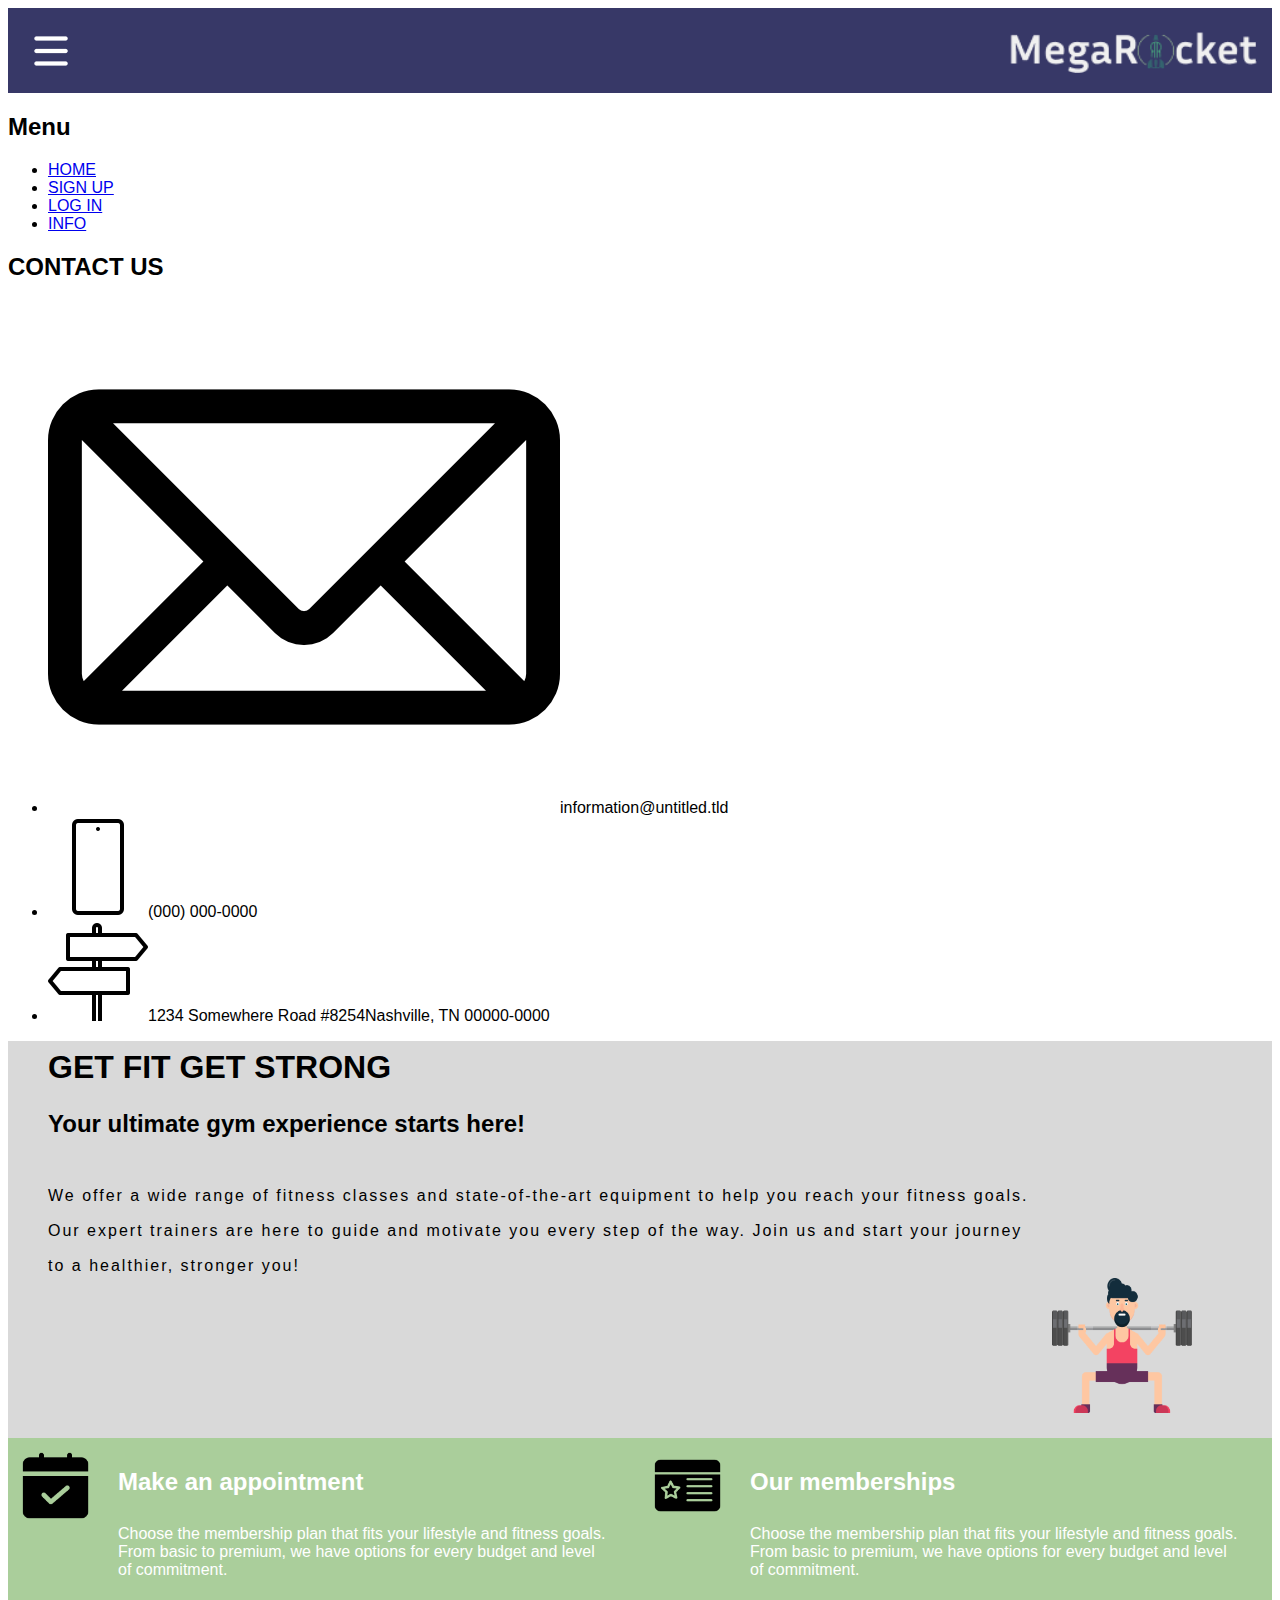
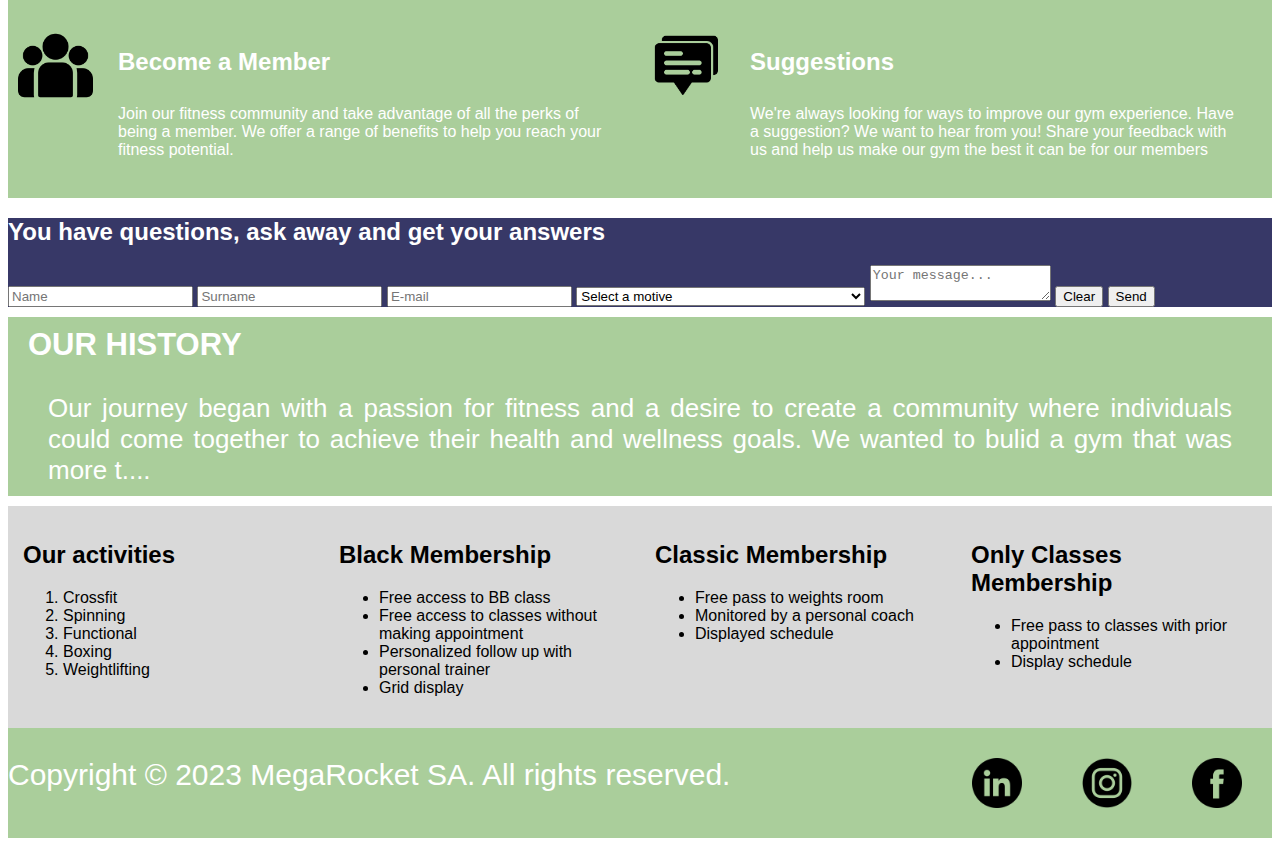
==== Week03/index.html @ 0577e2c9 "BaSP-W03-2023: Add assets folder, css files and make html corrections" ====
<!DOCTYPE html>
<html lang="en">
  <head>
    <meta charset="UTF-8">
    <meta http-equiv="X-UA-Compatible" content="IE=edge">
    <meta name="viewport" content="width=device-width, initial-scale=1.0">
    <title>MegaRocket</title>
    <link rel="stylesheet" type="text/css" href="./css/style.css">
    <link rel="stylesheet" type="text/css" href="./css/style.css">
    <link rel="icon" type="image/x-icon" href="../Assets/images/favicon.ico">
  </head>
  <body>
    <header id="header" class="blockblue">
      <img id="hamburguer" src="../Assets/images/hamburguer.png" alt="hamburguer">
      <img id="megalogo" src="../Assets/images/megalogo.png" alt="megarocket logo">
    </header>
    <aside id="aside">
      <h2 id="menuheading">Menu</h2>
      <nav>
        <ul>
          <li>
            <a href="#">home</a>
          </li>
          <li>
            <a href="#">sign up</a>
          </li>
          <li>
            <a href="#">log in</a>
          </li>
          <li>
            <a href="#">info</a>
          </li>
        </ul>
      </nav>
      <div class="sidebarblock">
        <h2 id="contactheading">contact us</h2>
        <ul>
          <li><img src="../Assets/images/mail contact.png" alt="email contact">information@untitled.tld</li>
          <li><img src="../Assets/images/phone contact.png" alt="phone contact">(000) 000-0000</li>
          <li><img src="../Assets/images/adress.png" alt="adress">1234 Somewhere Road #8254Nashville, TN 00000-0000</li>
        </ul>
      </div>
    </aside>
    <main>
      <section id="main" class="blockgrey">
          <h1>get fit get strong</h1>
          <h2>Your ultimate gym experience starts here!</h2>
          <div id="boxmain">
            <p>
              We offer a wide range of fitness classes and state-of-the-art equipment to help
              you reach your fitness goals.
              Our expert trainers are here to guide and motivate you every step of the way.
              Join us and start your journey to a healthier, stronger you!
            </p>
            <img id="gymbro" src="../Assets/images/gymbro.png" alt="gymbro">
          </div>
      </section>
      <section id="services" class="blockgreen">
        <section id="appointment" class="first">
          <img src="../Assets/images/appointment.png" alt="appointment logo">
          <h2>Make an appointment</h2>
          <p>
            Choose the membership plan that fits your lifestyle and fitness goals.
            From basic to premium, we have options for every
            budget and level of commitment.
          </p>
        </section>
        <section id="memberships" class="second">
          <img src="../Assets/images/membership.png" alt="membership logo">
          <h2>Our memberships</h2>
          <p>
            Choose the membership plan that fits your lifestyle and fitness goals. From basic to premium, we have
            options for every budget and level of commitment.
          </p>
        </section>
        <section id="become-member" class="first">
          <img src="../Assets/images/become member.png" alt="become a member logo">
          <h2>Become a Member</h2>
          <p>
            Join our fitness community and take advantage of all the perks of being a member.
            We offer a range of benefits to help
            you reach your fitness potential.
          </p>
        </section>
        <section id="suggestions" class="second">
          <img src="../Assets/images/suggestions.png" alt="suggestions logo">
          <h2>Suggestions</h2>
          <p>
            We're always looking for ways to improve our gym experience. Have a suggestion?
            We want to hear from you! Share your feedback with us and help us make our
            gym the best it can be for our members
          </p>
        </section>
      </section>
      <section id="q&a" class="blockblue">
        <h2>You have questions, ask away and get your answers</h2>
          <form>
            <input type="text" id="fname" name="fname" placeholder="Name">
            <input type="text" id="sname" name="sname" placeholder="Surname">
            <input type="email" id="email" name="email" placeholder="E-mail" required>
            <select>
              <option value="">Select a motive</option>
              <option value="costs"> I want to know about memberships and costs</option>
              <option value="Suggestion">I want to submit a suggestion/enquiry.</option>
              <option value="complain">I want to submit a complain.</option>
            </select>
            <textarea name="message" placeholder="Your message..." required></textarea>
            <input type="reset" value="Clear">
            <input type="submit" value="Send">
          </form>
      </section>
      <section id="history" class="blockgreen">
        <h2>our history</h2>
        <p>
          Our journey began with a passion for fitness and a desire to create a community where
          individuals could come together to achieve their health and wellness goals. We wanted
          to bulid a gym that was more t....
        </p>
      </section>
      <section id="memberships" class="blockgrey">
        <div id="box-1" class="activitiesboxes">
          <h2>Our activities</h2>
          <ol>
            <li>Crossfit</li>
            <li>Spinning</li>
            <li>Functional</li>
            <li>Boxing</li>
            <li>Weightlifting</li>
          </ol>
        </div>
        <div id="box-2" class="activitiesboxes">
          <h2>Black Membership</h2>
          <ul>
            <li>Free access to BB class</li>
            <li>Free access to classes without making appointment</li>
            <li>Personalized follow up with personal trainer</li>
            <li>Grid display</li>
          </ul>
        </div>
        <div id="box-3" class="activitiesboxes">
          <h2>Classic Membership</h2>
          <ul>
            <li>Free pass to weights room</li>
            <li>Monitored by a personal coach</li>
            <li>Displayed schedule</li>
          </ul>
        </div>
        <div id="box-4" class="activitiesboxes">
          <h2>Only Classes Membership</h2>
          <ul>
            <li>Free pass to classes with prior appointment</li>
            <li>Display schedule</li>
          </ul>
        </div>
      </section>
    </main>
    <footer id="footer" class="blockgreen">
      <p>Copyright © 2023 MegaRocket SA. All rights reserved.</p>
      <a href="https://www.youtube.com/watch?v=DUIP-TOxbQs" target="_blank"><img src="../Assets/images/facebook.png"
          alt="facebook logo"></a>
      <a href="https://www.youtube.com/watch?v=DUIP-TOxbQs" target="_blank"><img src="../Assets/images/instagram.png"
          alt="instagram logo"></a>
      <a href="https://www.youtube.com/watch?v=DUIP-TOxbQs" target="_blank"><img src="../Assets/images/linkedin.png"
          alt="linkedin logo"></a>
    </footer>
  </body>
</html>
---- Week03/css/style.css ----
/*--------- GLOBAL SECTION ----------*/
.blockblue {
  background-color: #373867;
  color: white;
}

.blockgrey {
  background-color: #d9d9d9;
  color: black;
}

.blockgreen {
  background-color: #aace9b;
  color: white;
}

h1, #contactheading, aside a, #history h2 {
  text-transform: uppercase;
}

body {
  font-family: 'Roboto', Arial, serif;
}

/*--------- HEADER SECTION ----------*/
header {
  height: 85px;
}

#hamburguer {
  width: 50px;
  height: 50px;
  padding: 13px;
  margin: 5px;
}

#megalogo {
  float: right;
  width: 250px;
  height: 50px;
  padding: 10px;
  margin: 5px;
}

 /*--------- MAIN SECTION ----------*/
#boxmain {
  overflow: hidden;
}

h1{
  font-family: 'Mulish', Arial, serif;
}

#boxmain p{
  float: left;
  width: 1034px;
  height: 100px;
  box-sizing: border-box;
}

h1, #main h2{
  margin: 8px 20px;
  padding: 8px 20px;
}

#main p{
  margin: 12px 20px;
  padding: 12px 20px;
  letter-spacing: 2px;
  line-height: 35px;
}

#gymbro {
  float: right;
  width: 180px;
  height: 160px;
  box-sizing: border-box;
  padding-right: 40px;
  margin-right: 40px;
  padding-bottom: 25px;
}

/*---------- SERVICES SECTION --------*/
#services {
  overflow: hidden;
}

#services h2{
  padding-left: 100px;
}
#services img {
  float: left;
  width: 75px;
  height: 75px;
}

#services p {
  margin: 10px;
  margin-left: 50px;
  padding: 10px;
  padding-left: 50px;
}

.first {
  float: left;
  width: 50%;
  padding: 10px;
  height: 180px;
  box-sizing: border-box;
}

.second {
  float: right;
  width: 50%;
  padding: 10px;
  height: 180px;
  box-sizing: border-box;
}

/*---------- HISTORY SECTION --------*/
#history h2{
  font-size: 31px;
  padding: 10px;
  margin: 10px;
}

#history p {
  font-size: 26px;
  padding: 10px 20px;
  margin: 10px 20px;
  text-align: justify;
}

/*-------- MEMBERSHIPS SECTION --------*/
#memberships {
  overflow: hidden;
}

.activitiesboxes {
  float: left;
  width: 25%;
  padding: 15px;
  box-sizing: border-box;
}

/*------------ FOOTER SECTION --------*/
footer {
  overflow: hidden;
}

footer p{
  font-size: 30px;
  float: left;
}

footer img {
  float: right;
  width: 50px;
  height: 50px;
  padding: 20px;
  margin: 10px;
}
---- Week03/css/style.css ----
/*--------- GLOBAL SECTION ----------*/
.blockblue {
  background-color: #373867;
  color: white;
}

.blockgrey {
  background-color: #d9d9d9;
  color: black;
}

.blockgreen {
  background-color: #aace9b;
  color: white;
}

h1, #contactheading, aside a, #history h2 {
  text-transform: uppercase;
}

body {
  font-family: 'Roboto', Arial, serif;
}

/*--------- HEADER SECTION ----------*/
header {
  height: 85px;
}

#hamburguer {
  width: 50px;
  height: 50px;
  padding: 13px;
  margin: 5px;
}

#megalogo {
  float: right;
  width: 250px;
  height: 50px;
  padding: 10px;
  margin: 5px;
}

 /*--------- MAIN SECTION ----------*/
#boxmain {
  overflow: hidden;
}

h1{
  font-family: 'Mulish', Arial, serif;
}

#boxmain p{
  float: left;
  width: 1034px;
  height: 100px;
  box-sizing: border-box;
}

h1, #main h2{
  margin: 8px 20px;
  padding: 8px 20px;
}

#main p{
  margin: 12px 20px;
  padding: 12px 20px;
  letter-spacing: 2px;
  line-height: 35px;
}

#gymbro {
  float: right;
  width: 180px;
  height: 160px;
  box-sizing: border-box;
  padding-right: 40px;
  margin-right: 40px;
  padding-bottom: 25px;
}

/*---------- SERVICES SECTION --------*/
#services {
  overflow: hidden;
}

#services h2{
  padding-left: 100px;
}
#services img {
  float: left;
  width: 75px;
  height: 75px;
}

#services p {
  margin: 10px;
  margin-left: 50px;
  padding: 10px;
  padding-left: 50px;
}

.first {
  float: left;
  width: 50%;
  padding: 10px;
  height: 180px;
  box-sizing: border-box;
}

.second {
  float: right;
  width: 50%;
  padding: 10px;
  height: 180px;
  box-sizing: border-box;
}

/*---------- HISTORY SECTION --------*/
#history h2{
  font-size: 31px;
  padding: 10px;
  margin: 10px;
}

#history p {
  font-size: 26px;
  padding: 10px 20px;
  margin: 10px 20px;
  text-align: justify;
}

/*-------- MEMBERSHIPS SECTION --------*/
#memberships {
  overflow: hidden;
}

.activitiesboxes {
  float: left;
  width: 25%;
  padding: 15px;
  box-sizing: border-box;
}

/*------------ FOOTER SECTION --------*/
footer {
  overflow: hidden;
}

footer p{
  font-size: 30px;
  float: left;
}

footer img {
  float: right;
  width: 50px;
  height: 50px;
  padding: 20px;
  margin: 10px;
}
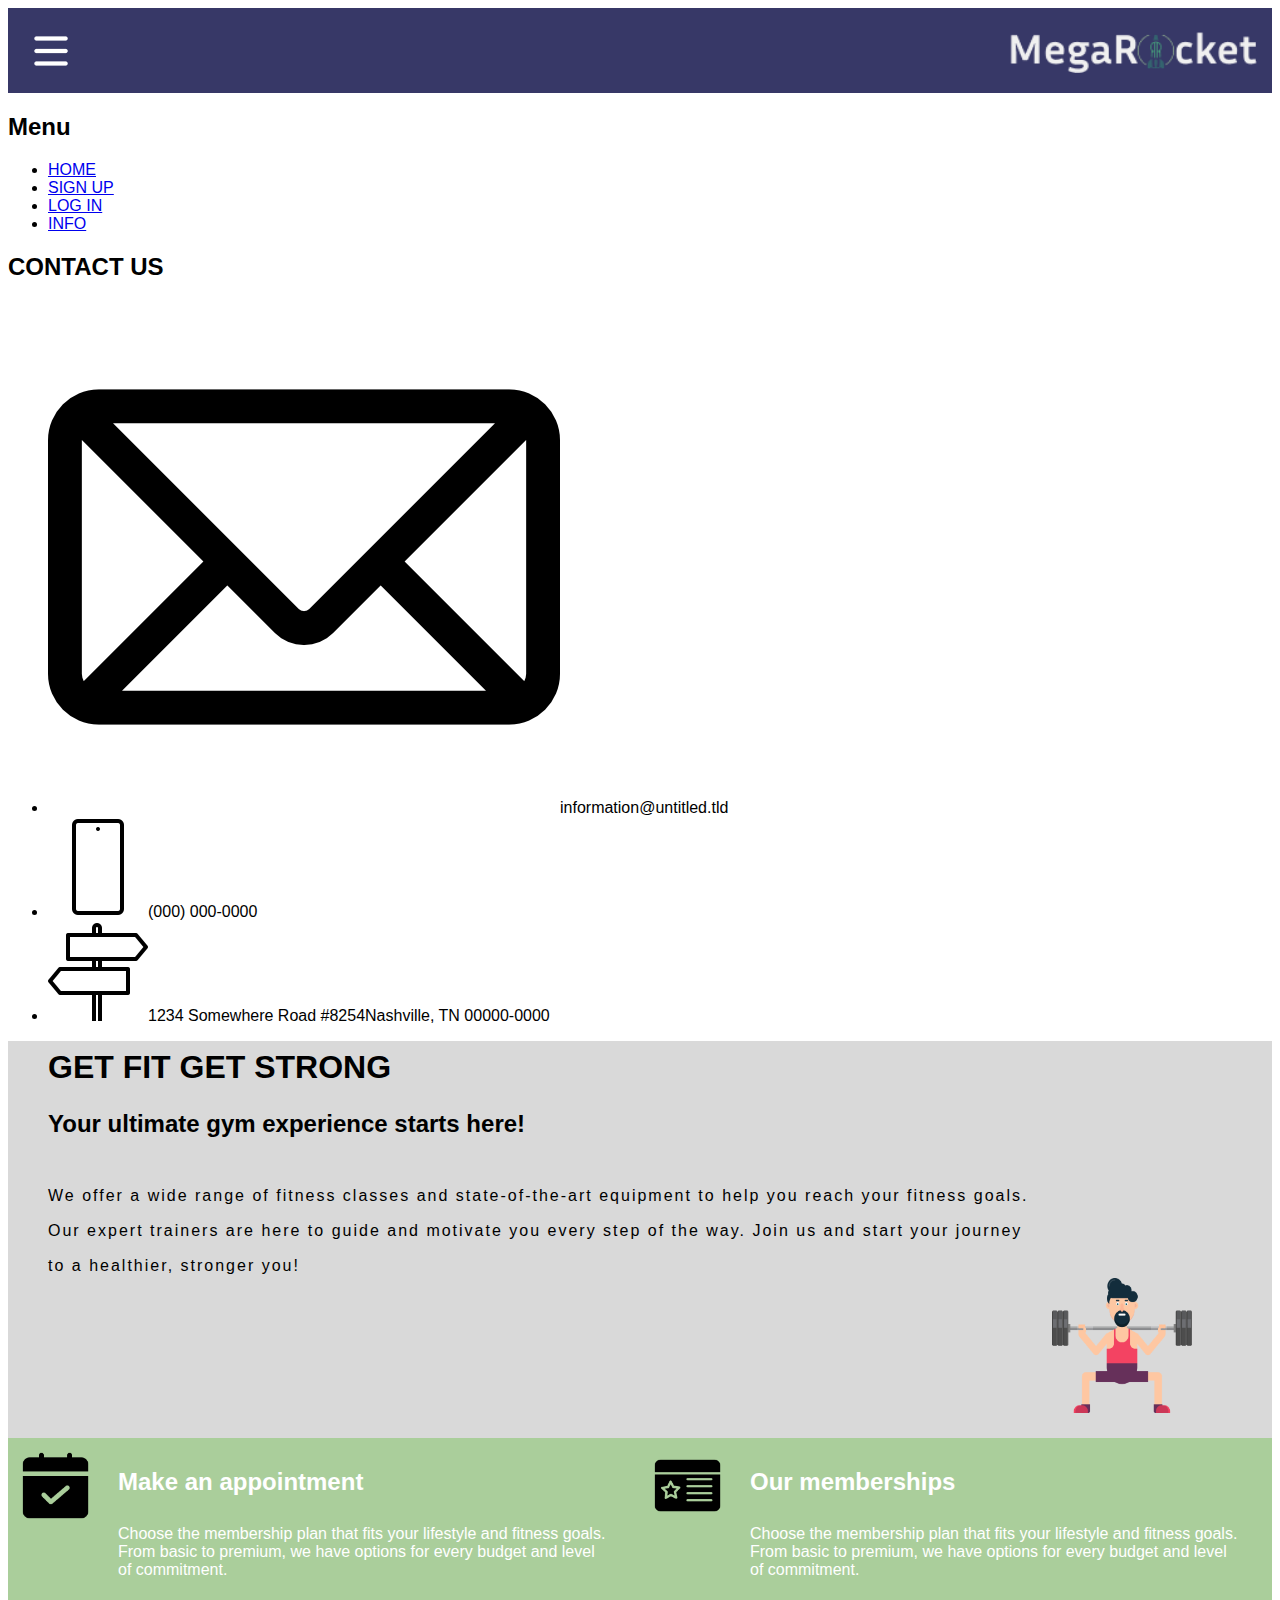
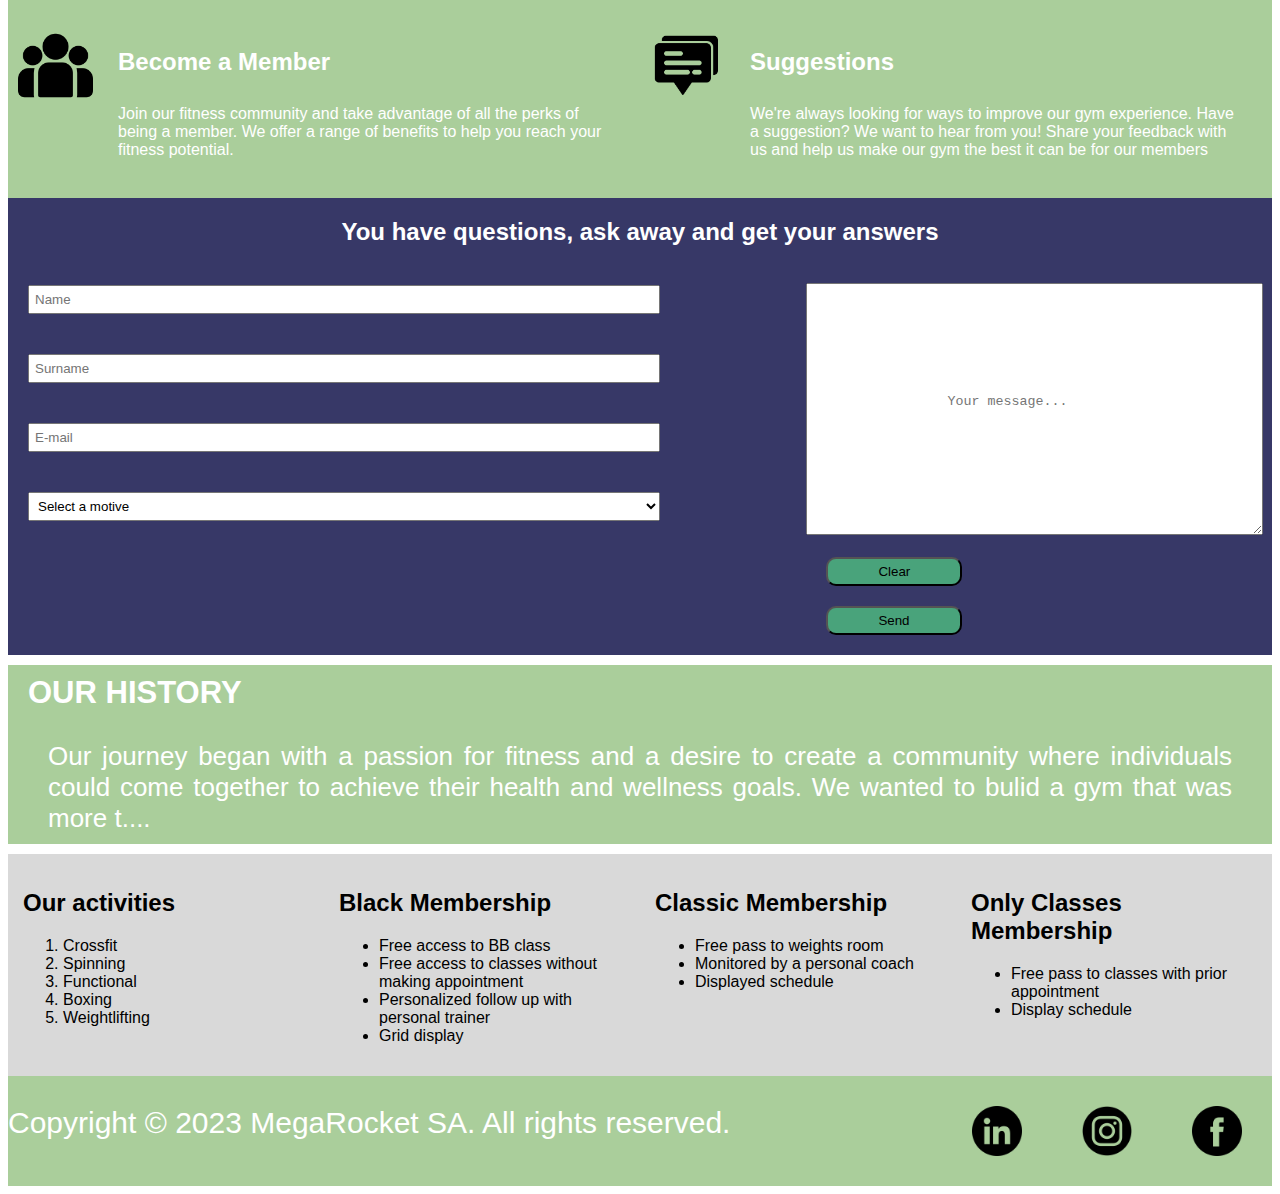
==== commit c205be12: "BaSP-W03-2023: Add q&a css style section" ====
--- a/Week03/index.html
+++ b/Week03/index.html
@@ -92,9 +92,15 @@
           </p>
         </section>
       </section>
-      <section id="q&a" class="blockblue">
+      <section id="form" class="blockblue">
         <h2>You have questions, ask away and get your answers</h2>
-          <form>
+        <form>
+          <div class="myform-2">
+            <textarea name="message" placeholder="Your message..." required></textarea>
+            <input type="reset" value="Clear">
+            <input type="submit" value="Send">
+          </div>
+           <div class="myform-1">
             <input type="text" id="fname" name="fname" placeholder="Name">
             <input type="text" id="sname" name="sname" placeholder="Surname">
             <input type="email" id="email" name="email" placeholder="E-mail" required>
@@ -104,10 +110,8 @@
               <option value="Suggestion">I want to submit a suggestion/enquiry.</option>
               <option value="complain">I want to submit a complain.</option>
             </select>
-            <textarea name="message" placeholder="Your message..." required></textarea>
-            <input type="reset" value="Clear">
-            <input type="submit" value="Send">
-          </form>
+          </div>
+        </form>
       </section>
       <section id="history" class="blockgreen">
         <h2>our history</h2>
--- a/Week03/css/style.css
+++ b/Week03/css/style.css
@@ -117,6 +117,43 @@
   box-sizing: border-box;
 }
 
+/*---------- Q&A SECTION ------------*/
+#form {
+  overflow: hidden;
+}
+
+.myform-1 input, .myform-1 select{
+  padding: 5px;
+  margin: 20px;
+  float: left;
+  width: 50%;
+  box-sizing: border-box;
+}
+
+.myform-2 {
+  float: right;
+  width: 40%;
+  padding: 5px;
+  margin: 5px;
+  box-sizing: border-box;
+}
+
+.myform-2 textarea {
+  padding: 110px 140px;
+  margin: 8px 40px;
+}
+
+.myform-2 input[type="reset"], .myform-2 input[type="submit"] {
+  padding: 5px 50px;
+  margin: 10px 60px;
+  background-color: #49a37b;
+  border-radius: 10px;
+}
+
+#form h2{
+  text-align: center;
+}
+
 /*---------- HISTORY SECTION --------*/
 #history h2{
   font-size: 31px;
--- a/Week03/css/style.css
+++ b/Week03/css/style.css
@@ -117,6 +117,43 @@
   box-sizing: border-box;
 }
 
+/*---------- Q&A SECTION ------------*/
+#form {
+  overflow: hidden;
+}
+
+.myform-1 input, .myform-1 select{
+  padding: 5px;
+  margin: 20px;
+  float: left;
+  width: 50%;
+  box-sizing: border-box;
+}
+
+.myform-2 {
+  float: right;
+  width: 40%;
+  padding: 5px;
+  margin: 5px;
+  box-sizing: border-box;
+}
+
+.myform-2 textarea {
+  padding: 110px 140px;
+  margin: 8px 40px;
+}
+
+.myform-2 input[type="reset"], .myform-2 input[type="submit"] {
+  padding: 5px 50px;
+  margin: 10px 60px;
+  background-color: #49a37b;
+  border-radius: 10px;
+}
+
+#form h2{
+  text-align: center;
+}
+
 /*---------- HISTORY SECTION --------*/
 #history h2{
   font-size: 31px;
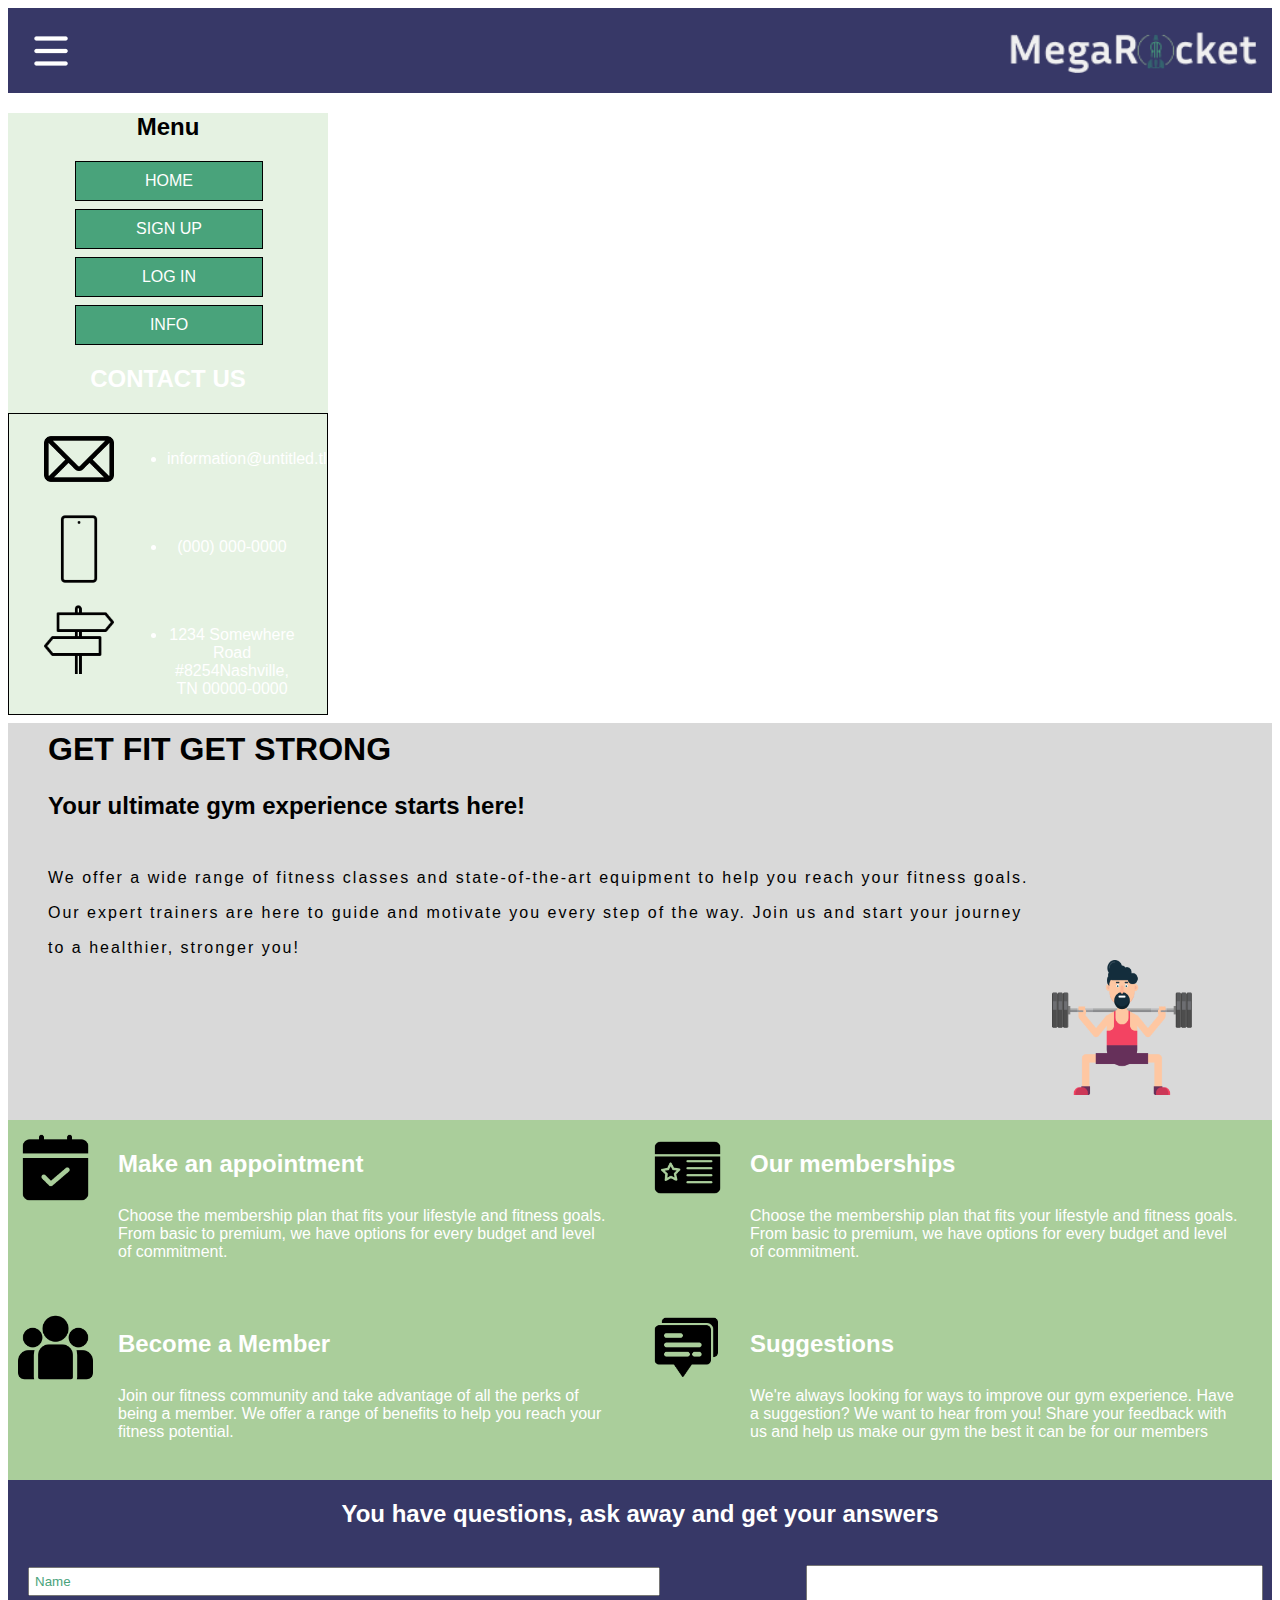
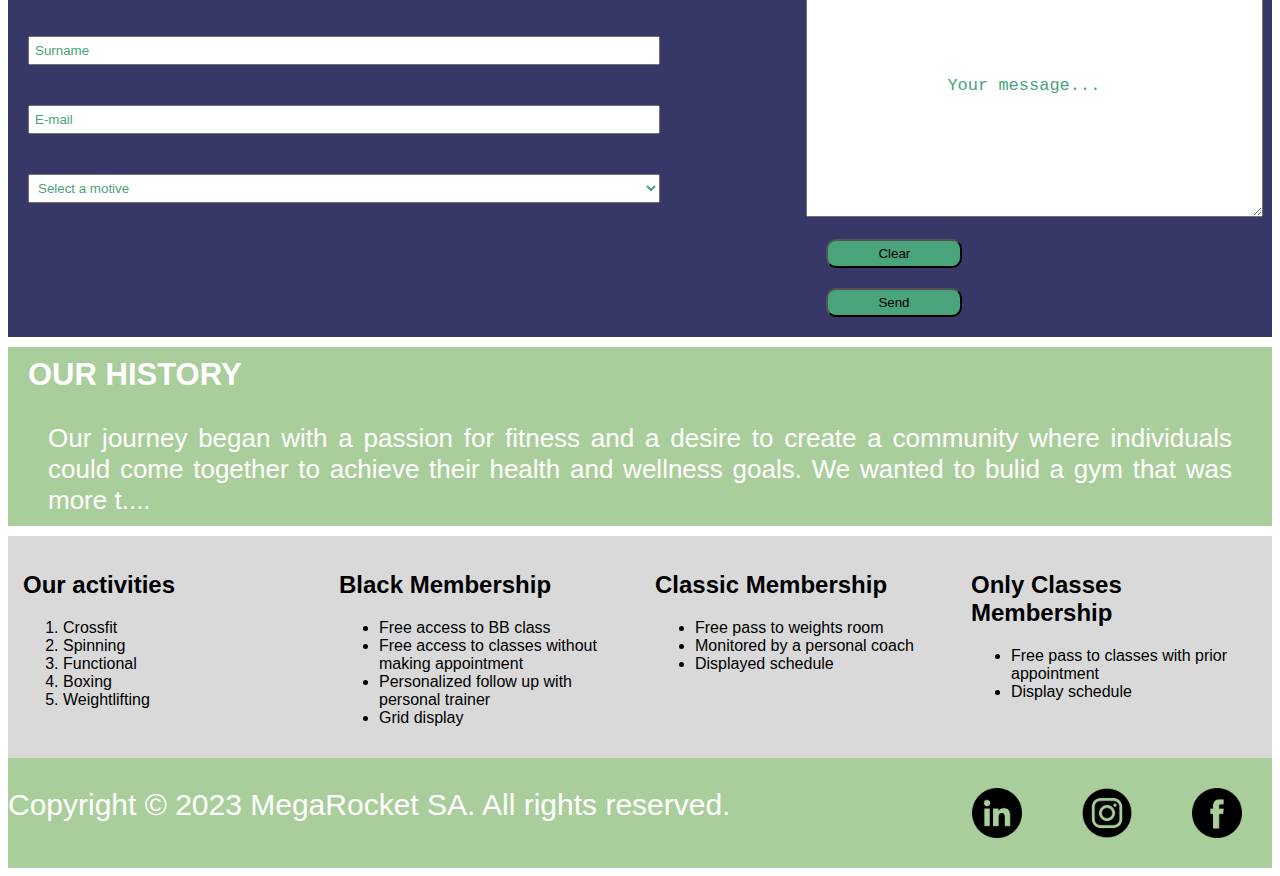
==== commit 7144a3d0: "BaSP-W03-2023: Add aside css style section" ====
--- a/Week03/index.html
+++ b/Week03/index.html
@@ -14,7 +14,7 @@
       <img id="hamburguer" src="../Assets/images/hamburguer.png" alt="hamburguer">
       <img id="megalogo" src="../Assets/images/megalogo.png" alt="megarocket logo">
     </header>
-    <aside id="aside">
+    <aside>
       <h2 id="menuheading">Menu</h2>
       <nav>
         <ul>
@@ -32,13 +32,16 @@
           </li>
         </ul>
       </nav>
-      <div class="sidebarblock">
         <h2 id="contactheading">contact us</h2>
-        <ul>
-          <li><img src="../Assets/images/mail contact.png" alt="email contact">information@untitled.tld</li>
-          <li><img src="../Assets/images/phone contact.png" alt="phone contact">(000) 000-0000</li>
-          <li><img src="../Assets/images/adress.png" alt="adress">1234 Somewhere Road #8254Nashville, TN 00000-0000</li>
-        </ul>
+        <div class="sidebarblock">
+          <ul>
+            <li>information@untitled.tld</li>
+            <li>(000) 000-0000</li>
+            <li>1234 Somewhere Road #8254Nashville, TN 00000-0000</li>
+          </ul>
+          <img src="../Assets/images/mail contact.png" alt="email contact">
+          <img src="../Assets/images/phone contact.png" alt="phone contact">
+          <img src="../Assets/images/adress.png" alt="adress">
       </div>
     </aside>
     <main>
--- a/Week03/css/style.css
+++ b/Week03/css/style.css
@@ -42,7 +42,68 @@
   margin: 5px;
 }
 
- /*--------- MAIN SECTION ----------*/
+/*---------- ASIDE SECTION ----------*/
+aside {
+  color: #fff;
+  background-color: #e5f2e2;
+  text-align: center;
+  width: 320px;
+}
+
+nav ul li {
+  border: 1px #000 solid;
+  padding: 10px 3px;
+  margin: 8px 27px;
+  width: 180px;
+  list-style: none;
+  background-color: #49a37b;
+  text-align: center;
+}
+
+aside a {
+  text-decoration: none;
+  color: #fff;
+}
+
+#menuheading {
+  color: #000;
+}
+
+.sidebarblock {
+  border: 1px #000 solid;
+  overflow: hidden;
+  height: 300px;
+}
+
+aside img {
+  float: left;
+  width: 70px;
+  height: 70px;
+  margin-top: 10px;
+  margin-bottom: 10px;
+  margin-left: 35px;
+  box-sizing: border-box;
+}
+
+.sidebarblock ul{
+  float: right;
+  width: 200px;
+  box-sizing: border-box;
+}
+
+.sidebarblock li {
+  margin-bottom: 70px;
+  margin-top: 20px;
+  margin-right: 30px;
+}
+
+aside nav ul li a:hover{
+  color: #373867;
+  margin-left: 3px;
+  transition: 0.4s;
+}
+
+/*---------- MAIN SECTION ----------*/
 #boxmain {
   overflow: hidden;
 }
@@ -143,6 +204,14 @@
   margin: 8px 40px;
 }
 
+::placeholder, option, select {
+  color: #49a37b;
+}
+
+textarea::placeholder{
+  font-size: 17px;
+}
+
 .myform-2 input[type="reset"], .myform-2 input[type="submit"] {
   padding: 5px 50px;
   margin: 10px 60px;
--- a/Week03/css/style.css
+++ b/Week03/css/style.css
@@ -42,7 +42,68 @@
   margin: 5px;
 }
 
- /*--------- MAIN SECTION ----------*/
+/*---------- ASIDE SECTION ----------*/
+aside {
+  color: #fff;
+  background-color: #e5f2e2;
+  text-align: center;
+  width: 320px;
+}
+
+nav ul li {
+  border: 1px #000 solid;
+  padding: 10px 3px;
+  margin: 8px 27px;
+  width: 180px;
+  list-style: none;
+  background-color: #49a37b;
+  text-align: center;
+}
+
+aside a {
+  text-decoration: none;
+  color: #fff;
+}
+
+#menuheading {
+  color: #000;
+}
+
+.sidebarblock {
+  border: 1px #000 solid;
+  overflow: hidden;
+  height: 300px;
+}
+
+aside img {
+  float: left;
+  width: 70px;
+  height: 70px;
+  margin-top: 10px;
+  margin-bottom: 10px;
+  margin-left: 35px;
+  box-sizing: border-box;
+}
+
+.sidebarblock ul{
+  float: right;
+  width: 200px;
+  box-sizing: border-box;
+}
+
+.sidebarblock li {
+  margin-bottom: 70px;
+  margin-top: 20px;
+  margin-right: 30px;
+}
+
+aside nav ul li a:hover{
+  color: #373867;
+  margin-left: 3px;
+  transition: 0.4s;
+}
+
+/*---------- MAIN SECTION ----------*/
 #boxmain {
   overflow: hidden;
 }
@@ -143,6 +204,14 @@
   margin: 8px 40px;
 }
 
+::placeholder, option, select {
+  color: #49a37b;
+}
+
+textarea::placeholder{
+  font-size: 17px;
+}
+
 .myform-2 input[type="reset"], .myform-2 input[type="submit"] {
   padding: 5px 50px;
   margin: 10px 60px;
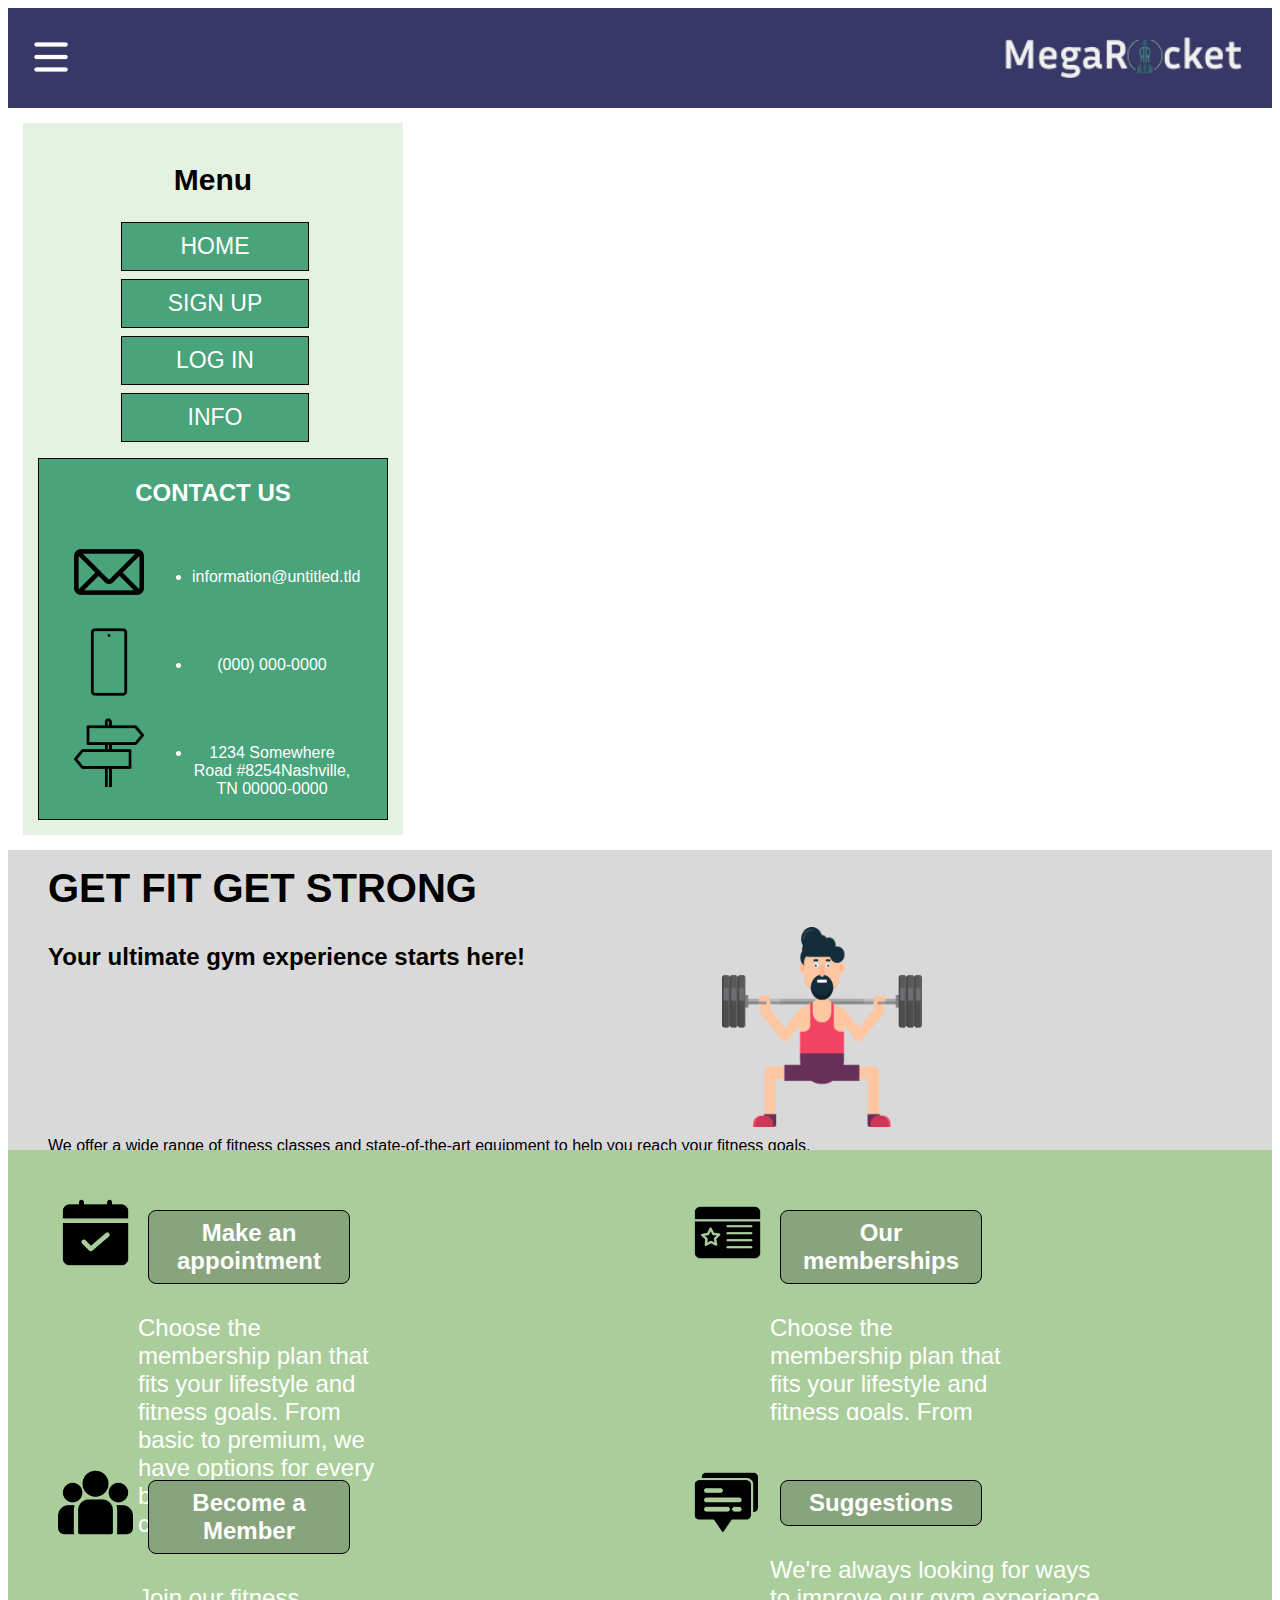
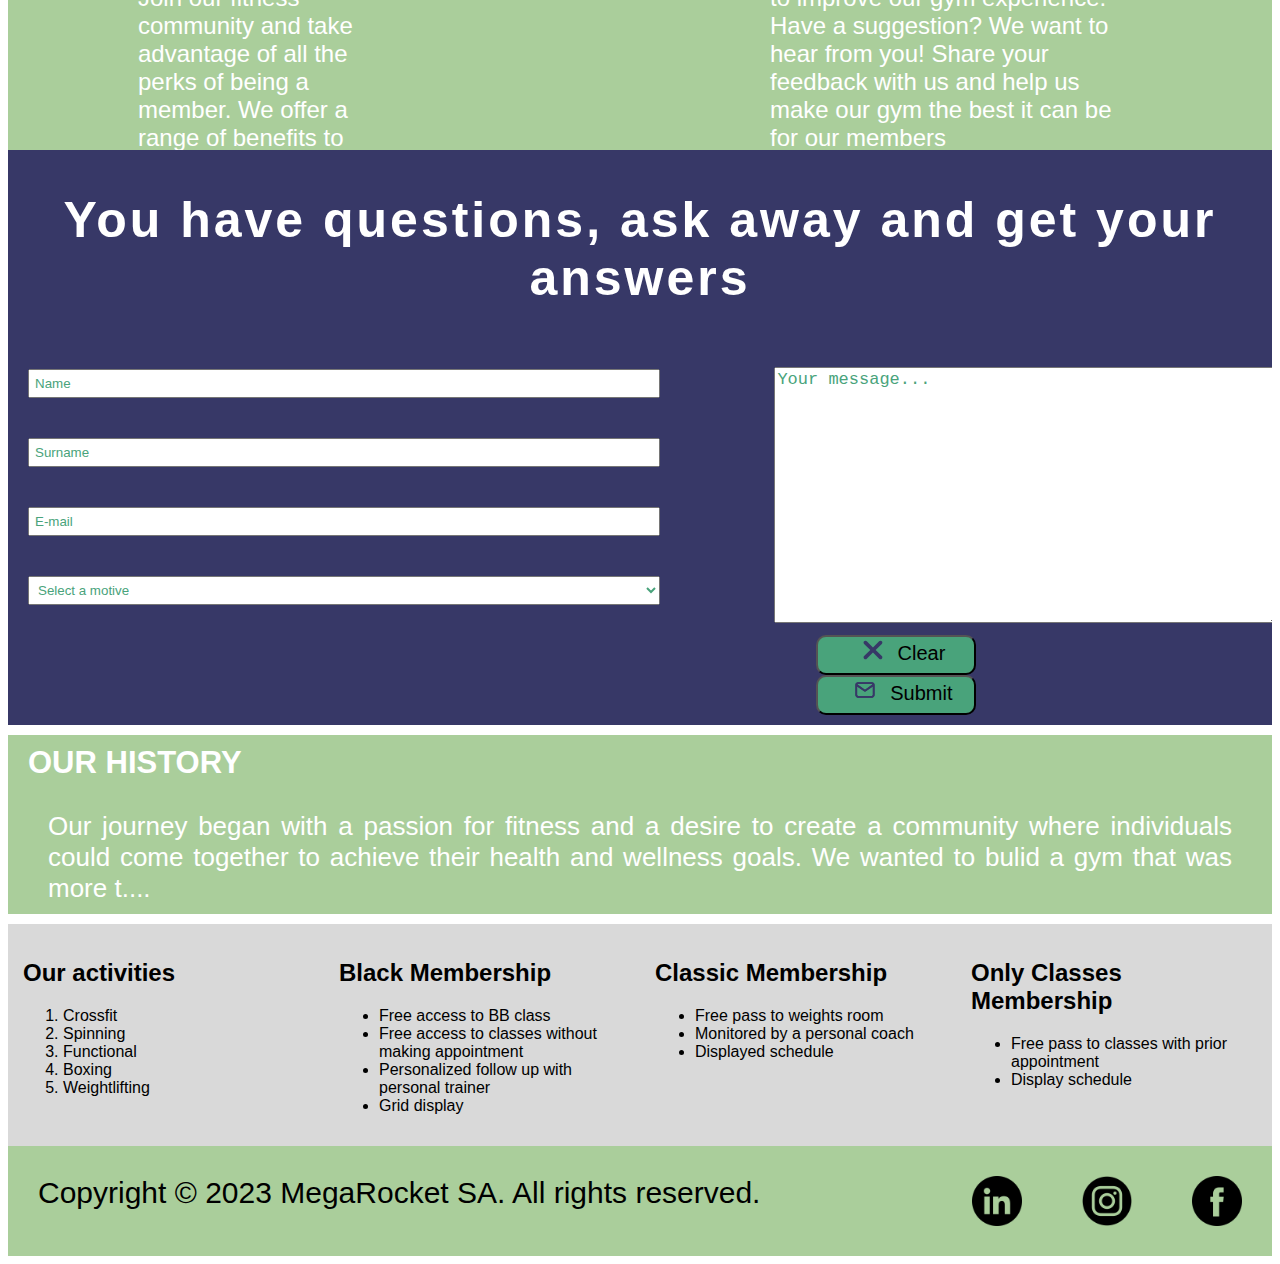
==== commit 0d71f4d5: "BaSP-W03-2023: Add general changes and corrections" ====
--- a/Week03/index.html
+++ b/Week03/index.html
@@ -6,16 +6,16 @@
     <meta name="viewport" content="width=device-width, initial-scale=1.0">
     <title>MegaRocket</title>
     <link rel="stylesheet" type="text/css" href="./css/style.css">
-    <link rel="stylesheet" type="text/css" href="./css/style.css">
+    <link rel="stylesheet" type="text/css" href="./css/reset.css">
     <link rel="icon" type="image/x-icon" href="../Assets/images/favicon.ico">
   </head>
   <body>
-    <header id="header" class="blockblue">
-      <img id="hamburguer" src="../Assets/images/hamburguer.png" alt="hamburguer">
-      <img id="megalogo" src="../Assets/images/megalogo.png" alt="megarocket logo">
+    <header id="header" class="header blockblue">
+      <img class="hamburguer" src="../Assets/images/hamburguer.png" alt="hamburguer">
+      <img class="megalogo" src="../Assets/images/megalogo.png" alt="megarocket logo">
     </header>
-    <aside>
-      <h2 id="menuheading">Menu</h2>
+    <aside class="aside">
+      <h2 class="menuheading">Menu</h2>
       <nav>
         <ul>
           <li>
@@ -32,33 +32,35 @@
           </li>
         </ul>
       </nav>
-        <h2 id="contactheading">contact us</h2>
         <div class="sidebarblock">
+          <h2 class="contactheading">contact us</h2>
           <ul>
             <li>information@untitled.tld</li>
             <li>(000) 000-0000</li>
             <li>1234 Somewhere Road #8254Nashville, TN 00000-0000</li>
           </ul>
-          <img src="../Assets/images/mail contact.png" alt="email contact">
-          <img src="../Assets/images/phone contact.png" alt="phone contact">
+          <img src="../Assets/images/mail-contact.png" alt="email contact">
+          <img src="../Assets/images/phone-contact.png" alt="phone contact">
           <img src="../Assets/images/adress.png" alt="adress">
       </div>
     </aside>
     <main>
-      <section id="main" class="blockgrey">
-          <h1>get fit get strong</h1>
-          <h2>Your ultimate gym experience starts here!</h2>
-          <div id="boxmain">
-            <p>
-              We offer a wide range of fitness classes and state-of-the-art equipment to help
-              you reach your fitness goals.
-              Our expert trainers are here to guide and motivate you every step of the way.
-              Join us and start your journey to a healthier, stronger you!
-            </p>
-            <img id="gymbro" src="../Assets/images/gymbro.png" alt="gymbro">
-          </div>
+      <section id="main" class="main blockgrey">
+        <h1>get fit get strong</h1>
+        <h2>Your ultimate gym experience starts here!</h2>
+        <img class="gymbro" src="../Assets/images/gymbro.png" alt="gymbro">
+        <p>
+          We offer a wide range of fitness classes and state-of-the-art equipment to help
+          you reach your fitness goals.
+        </p>
+        <p>
+          Our expert trainers are here to guide and motivate you every step of the way.
+        </p>
+        <p>
+          Join us and start your journey to a healthier, stronger you!
+        </p>
       </section>
-      <section id="services" class="blockgreen">
+      <section id="services" class="services blockgreen">
         <section id="appointment" class="first">
           <img src="../Assets/images/appointment.png" alt="appointment logo">
           <h2>Make an appointment</h2>
@@ -68,7 +70,7 @@
             budget and level of commitment.
           </p>
         </section>
-        <section id="memberships" class="second">
+        <section id="memberships" class="memberships second">
           <img src="../Assets/images/membership.png" alt="membership logo">
           <h2>Our memberships</h2>
           <p>
@@ -77,7 +79,7 @@
           </p>
         </section>
         <section id="become-member" class="first">
-          <img src="../Assets/images/become member.png" alt="become a member logo">
+          <img src="../Assets/images/become-member.png" alt="become a member logo">
           <h2>Become a Member</h2>
           <p>
             Join our fitness community and take advantage of all the perks of being a member.
@@ -85,7 +87,7 @@
             you reach your fitness potential.
           </p>
         </section>
-        <section id="suggestions" class="second">
+        <section id="suggestions" class="suggestions second">
           <img src="../Assets/images/suggestions.png" alt="suggestions logo">
           <h2>Suggestions</h2>
           <p>
@@ -95,13 +97,13 @@
           </p>
         </section>
       </section>
-      <section id="form" class="blockblue">
+      <section id="form" class="form blockblue">
         <h2>You have questions, ask away and get your answers</h2>
         <form>
           <div class="myform-2">
             <textarea name="message" placeholder="Your message..." required></textarea>
-            <input type="reset" value="Clear">
-            <input type="submit" value="Send">
+            <button type="reset"><img src="../Assets/images/x-icon.svg" alt="x icon">Clear</button>
+            <button type="submit"><img src="../Assets/images/mail-icon.svg" alt="mail icon">Submit</button>
           </div>
            <div class="myform-1">
             <input type="text" id="fname" name="fname" placeholder="Name">
@@ -116,7 +118,7 @@
           </div>
         </form>
       </section>
-      <section id="history" class="blockgreen">
+      <section id="history" class="history blockgreen">
         <h2>our history</h2>
         <p>
           Our journey began with a passion for fitness and a desire to create a community where
@@ -124,7 +126,7 @@
           to bulid a gym that was more t....
         </p>
       </section>
-      <section id="memberships" class="blockgrey">
+      <section id="memberships" class="memberships blockgrey">
         <div id="box-1" class="activitiesboxes">
           <h2>Our activities</h2>
           <ol>
@@ -161,7 +163,7 @@
         </div>
       </section>
     </main>
-    <footer id="footer" class="blockgreen">
+    <footer id="footer" class=" footer blockgreen">
       <p>Copyright © 2023 MegaRocket SA. All rights reserved.</p>
       <a href="https://www.youtube.com/watch?v=DUIP-TOxbQs" target="_blank"><img src="../Assets/images/facebook.png"
           alt="facebook logo"></a>
--- a/Week03/css/style.css
+++ b/Week03/css/style.css
@@ -14,7 +14,7 @@
   color: white;
 }
 
-h1, #contactheading, aside a, #history h2 {
+h1, .contactheading, aside a, .history h2 {
   text-transform: uppercase;
 }
 
@@ -23,59 +23,64 @@
 }
 
 /*--------- HEADER SECTION ----------*/
-header {
-  height: 85px;
-}
-
-#hamburguer {
+.header {
+  height: 100px;
+}
+
+.hamburguer {
   width: 50px;
   height: 50px;
   padding: 13px;
-  margin: 5px;
-}
-
-#megalogo {
-  float: right;
-  width: 250px;
+  margin: 11px 5px;
+}
+
+.megalogo {
+  float: right;
+  width: 240px;
   height: 50px;
   padding: 10px;
-  margin: 5px;
+  margin: 10px 20px;
 }
 
 /*---------- ASIDE SECTION ----------*/
-aside {
+.aside {
   color: #fff;
   background-color: #e5f2e2;
   text-align: center;
-  width: 320px;
-}
-
-nav ul li {
+  width: 350px;
+  padding: 15px;
+  margin: 15px;
+}
+
+.aside nav ul li {
   border: 1px #000 solid;
+  font-size: 23px;
   padding: 10px 3px;
-  margin: 8px 27px;
+  margin: 8px 43px;
   width: 180px;
   list-style: none;
   background-color: #49a37b;
   text-align: center;
 }
 
-aside a {
+.aside a {
   text-decoration: none;
   color: #fff;
 }
 
-#menuheading {
+.menuheading {
   color: #000;
+  font-size: 30px;
 }
 
 .sidebarblock {
   border: 1px #000 solid;
   overflow: hidden;
-  height: 300px;
-}
-
-aside img {
+  height: 360px;
+  background-color: #49a37b;
+}
+
+.aside img {
   float: left;
   width: 70px;
   height: 70px;
@@ -88,6 +93,7 @@
 .sidebarblock ul{
   float: right;
   width: 200px;
+  padding: 5px;
   box-sizing: border-box;
 }
 
@@ -104,83 +110,104 @@
 }
 
 /*---------- MAIN SECTION ----------*/
-#boxmain {
-  overflow: hidden;
+.main {
+  overflow: hidden;
+  height: 300px;
 }
 
 h1{
-  font-family: 'Mulish', Arial, serif;
-}
-
-#boxmain p{
-  float: left;
-  width: 1034px;
-  height: 100px;
-  box-sizing: border-box;
-}
-
-h1, #main h2{
+  font-size: 40px;
   margin: 8px 20px;
   padding: 8px 20px;
-}
-
-#main p{
-  margin: 12px 20px;
-  padding: 12px 20px;
-  letter-spacing: 2px;
-  line-height: 35px;
-}
-
-#gymbro {
-  float: right;
-  width: 180px;
-  height: 160px;
-  box-sizing: border-box;
-  padding-right: 40px;
-  margin-right: 40px;
-  padding-bottom: 25px;
+  font-family: 'Mulish', Arial, serif;
+}
+
+.main h2{
+  display: inline-block;
+  margin: 8px 20px;
+  padding: 8px 20px;
+  width: 500px;
+}
+
+.main p {
+  float: left;
+  width: 900px;
+  margin: 5px 20px;
+  padding: 5px 20px;
+  box-sizing: border-box;
+}
+
+.gymbro {
+  float: right;
+  height: 200px;
+  width: 200px;
+  margin-right: 350px;
+  box-sizing: border-box;
 }
 
 /*---------- SERVICES SECTION --------*/
-#services {
-  overflow: hidden;
-}
-
-#services h2{
-  padding-left: 100px;
-}
-#services img {
+.services {
+  overflow: hidden;
+  height: 600px;
+}
+
+.services h2{
+  padding: 8px;
+  margin-left: 100px;
+  margin-right: 250px;
+  text-align: center;
+  border: 1px #000 solid;
+  border-radius: 8px;
+  background-color: #88a47c;
+}
+
+.services img {
   float: left;
   width: 75px;
   height: 75px;
-}
-
-#services p {
+  margin-top: 5px;
+  margin-left: 10px;
+}
+
+.services p {
+  font-size: 24px;
   margin: 10px;
   margin-left: 50px;
+  margin-right: 110px;
   padding: 10px;
-  padding-left: 50px;
+  padding-left: 40px;
+  padding-right: 100px;
 }
 
 .first {
   float: left;
   width: 50%;
-  padding: 10px;
-  height: 180px;
+  padding: 40px;
+  height: 270px;
   box-sizing: border-box;
 }
 
 .second {
   float: right;
   width: 50%;
-  padding: 10px;
-  height: 180px;
-  box-sizing: border-box;
+  padding: 40px;
+  height: 270px;
+  box-sizing: border-box;
+}
+
+.suggestions p {
+  padding: 10px 10px 20px 40px;
 }
 
 /*---------- Q&A SECTION ------------*/
-#form {
-  overflow: hidden;
+.form {
+  overflow: hidden;
+}
+
+.form h2{
+  text-align: center;
+  font-size: 50px;
+  letter-spacing: 3px;
 }
 
 .myform-1 input, .myform-1 select{
@@ -200,27 +227,34 @@
 }
 
 .myform-2 textarea {
-  padding: 110px 140px;
-  margin: 8px 40px;
-}
-
-::placeholder, option, select {
+  width: 500px;
+  height: 250px;
+  margin: 8px;
+}
+
+.form ::placeholder, option, select {
   color: #49a37b;
 }
 
-textarea::placeholder{
+.form textarea::placeholder{
   font-size: 17px;
 }
 
-.myform-2 input[type="reset"], .myform-2 input[type="submit"] {
-  padding: 5px 50px;
-  margin: 10px 60px;
+.myform-2 button {
+  font-size: 20px;
+  padding: 0 20px 5px 20px;
+  margin: 0 50px;
+  width: 160px;
+  height: 40px;
   background-color: #49a37b;
   border-radius: 10px;
 }
 
-#form h2{
-  text-align: center;
+.myform-2 button img {
+  width: 20px;
+  height: 20px;
+  padding: 0 5px;
+  margin: 0 10px;
 }
 
 /*---------- HISTORY SECTION --------*/
@@ -230,7 +264,7 @@
   margin: 10px;
 }
 
-#history p {
+.history p {
   font-size: 26px;
   padding: 10px 20px;
   margin: 10px 20px;
@@ -238,7 +272,7 @@
 }
 
 /*-------- MEMBERSHIPS SECTION --------*/
-#memberships {
+.memberships {
   overflow: hidden;
 }
 
@@ -250,16 +284,18 @@
 }
 
 /*------------ FOOTER SECTION --------*/
-footer {
-  overflow: hidden;
-}
-
-footer p{
+.footer {
+  overflow: hidden;
+}
+
+.footer p{
+  color: #000;
   font-size: 30px;
   float: left;
-}
-
-footer img {
+  margin-left: 30px;
+}
+
+.footer img {
   float: right;
   width: 50px;
   height: 50px;
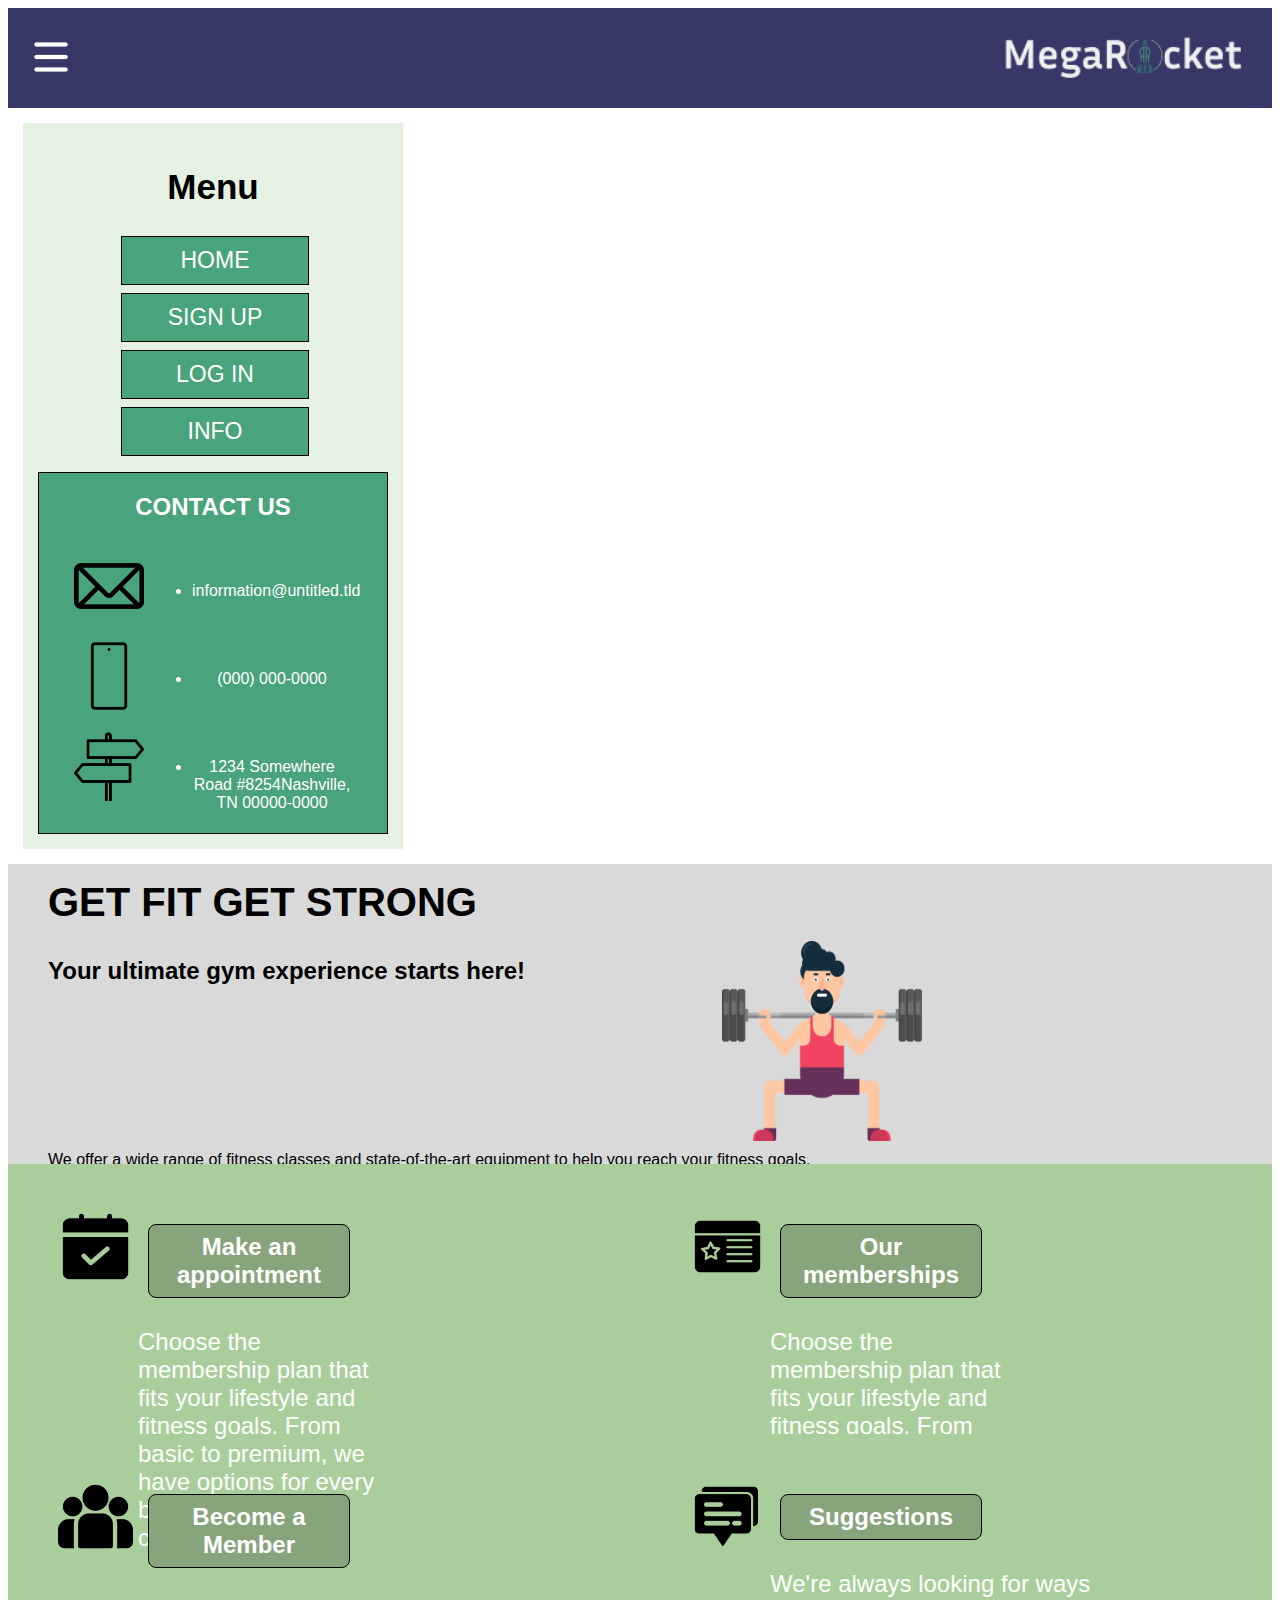
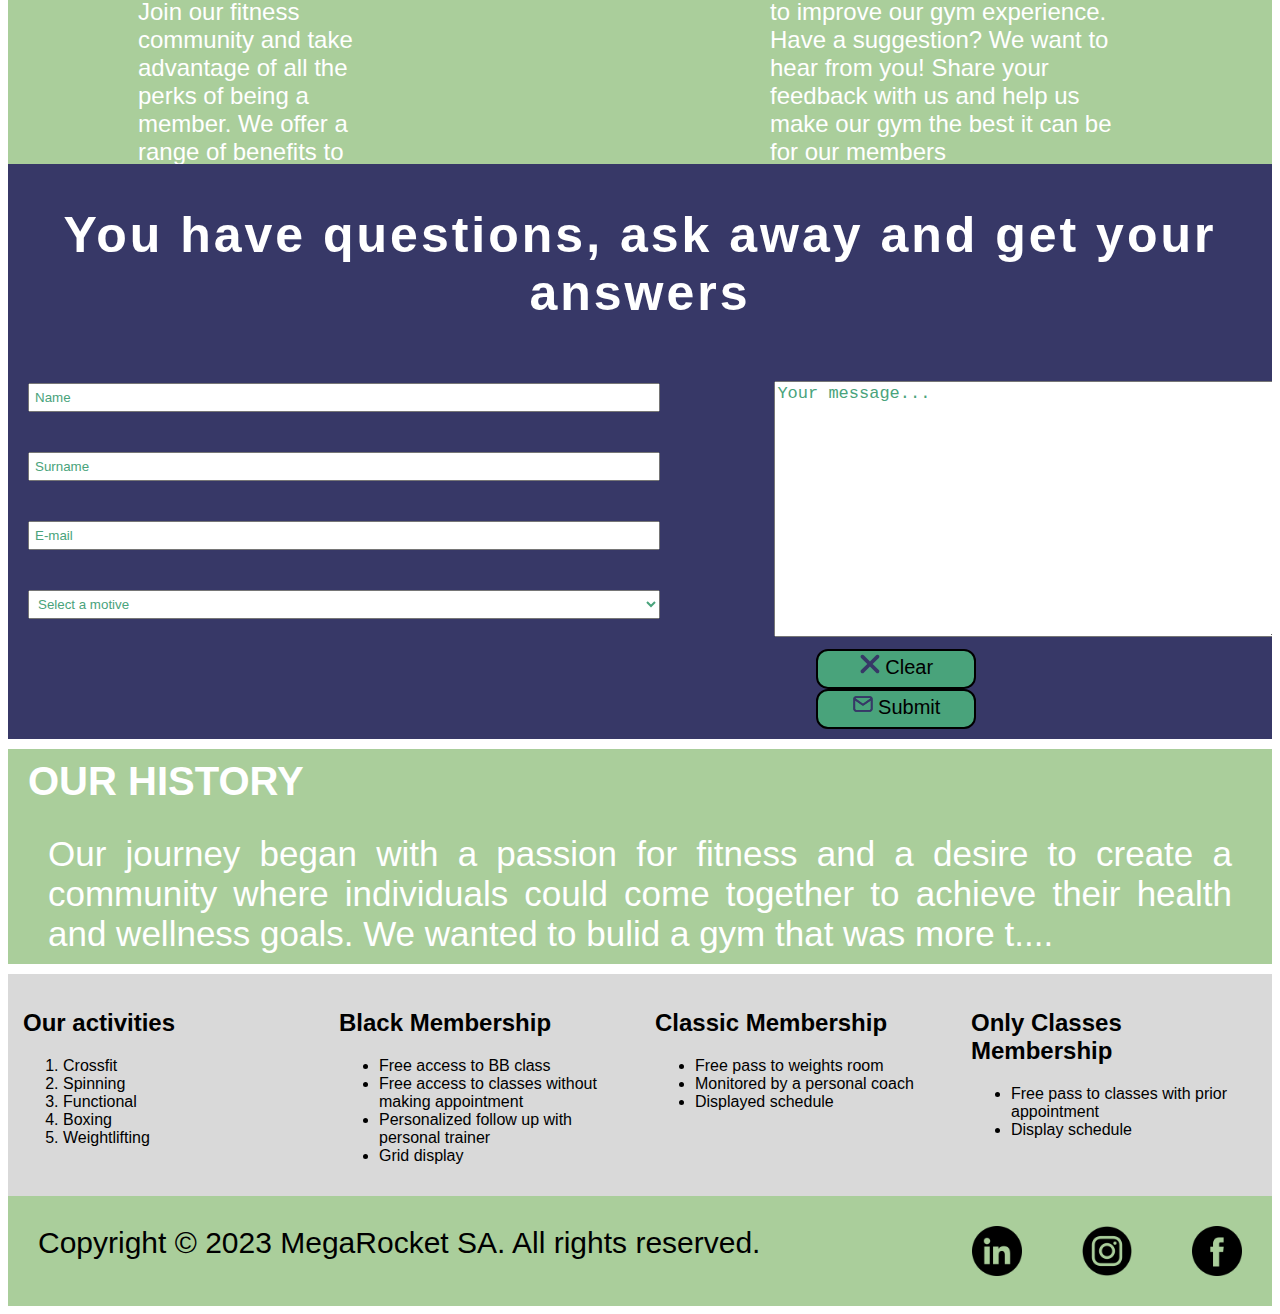
==== commit b73e0764: "BaSP-W03-2023: Make minor changes and update readme" ====
--- a/Week03/index.html
+++ b/Week03/index.html
@@ -11,7 +11,7 @@
   </head>
   <body>
     <header id="header" class="header blockblue">
-      <img class="hamburguer" src="../Assets/images/hamburguer.png" alt="hamburguer">
+      <a href="#"><img class="hamburguer" src="../Assets/images/hamburguer.png" alt="hamburguer"></a>
       <img class="megalogo" src="../Assets/images/megalogo.png" alt="megarocket logo">
     </header>
     <aside class="aside">
@@ -102,10 +102,16 @@
         <form>
           <div class="myform-2">
             <textarea name="message" placeholder="Your message..." required></textarea>
-            <button type="reset"><img src="../Assets/images/x-icon.svg" alt="x icon">Clear</button>
-            <button type="submit"><img src="../Assets/images/mail-icon.svg" alt="mail icon">Submit</button>
+            <button type="reset">
+              <img src="../Assets/images/x-icon.svg" alt="x icon">
+              <span>Clear</span>
+            </button>
+            <button type="submit">
+              <img src="../Assets/images/mail-icon.svg" alt="mail icon">
+              <span>Submit</span>
+            </button>
           </div>
-           <div class="myform-1">
+          <div class="myform-1">
             <input type="text" id="fname" name="fname" placeholder="Name">
             <input type="text" id="sname" name="sname" placeholder="Surname">
             <input type="email" id="email" name="email" placeholder="E-mail" required>
--- a/Week03/css/style.css
+++ b/Week03/css/style.css
@@ -14,7 +14,7 @@
   color: white;
 }
 
-h1, .contactheading, aside a, .history h2 {
+h1, .contactheading, .aside a, .history h2 {
   text-transform: uppercase;
 }
 
@@ -70,7 +70,7 @@
 
 .menuheading {
   color: #000;
-  font-size: 30px;
+  font-size: 35px;
 }
 
 .sidebarblock {
@@ -103,7 +103,7 @@
   margin-right: 30px;
 }
 
-aside nav ul li a:hover{
+.aside nav ul li a:hover{
   color: #373867;
   margin-left: 3px;
   transition: 0.4s;
@@ -247,25 +247,24 @@
   width: 160px;
   height: 40px;
   background-color: #49a37b;
-  border-radius: 10px;
+  border-radius: 12px;
+  border: #000 2px solid;
 }
 
 .myform-2 button img {
   width: 20px;
   height: 20px;
-  padding: 0 5px;
-  margin: 0 10px;
 }
 
 /*---------- HISTORY SECTION --------*/
-#history h2{
-  font-size: 31px;
+.history h2{
+  font-size: 40px;
   padding: 10px;
   margin: 10px;
 }
 
 .history p {
-  font-size: 26px;
+  font-size: 35px;
   padding: 10px 20px;
   margin: 10px 20px;
   text-align: justify;
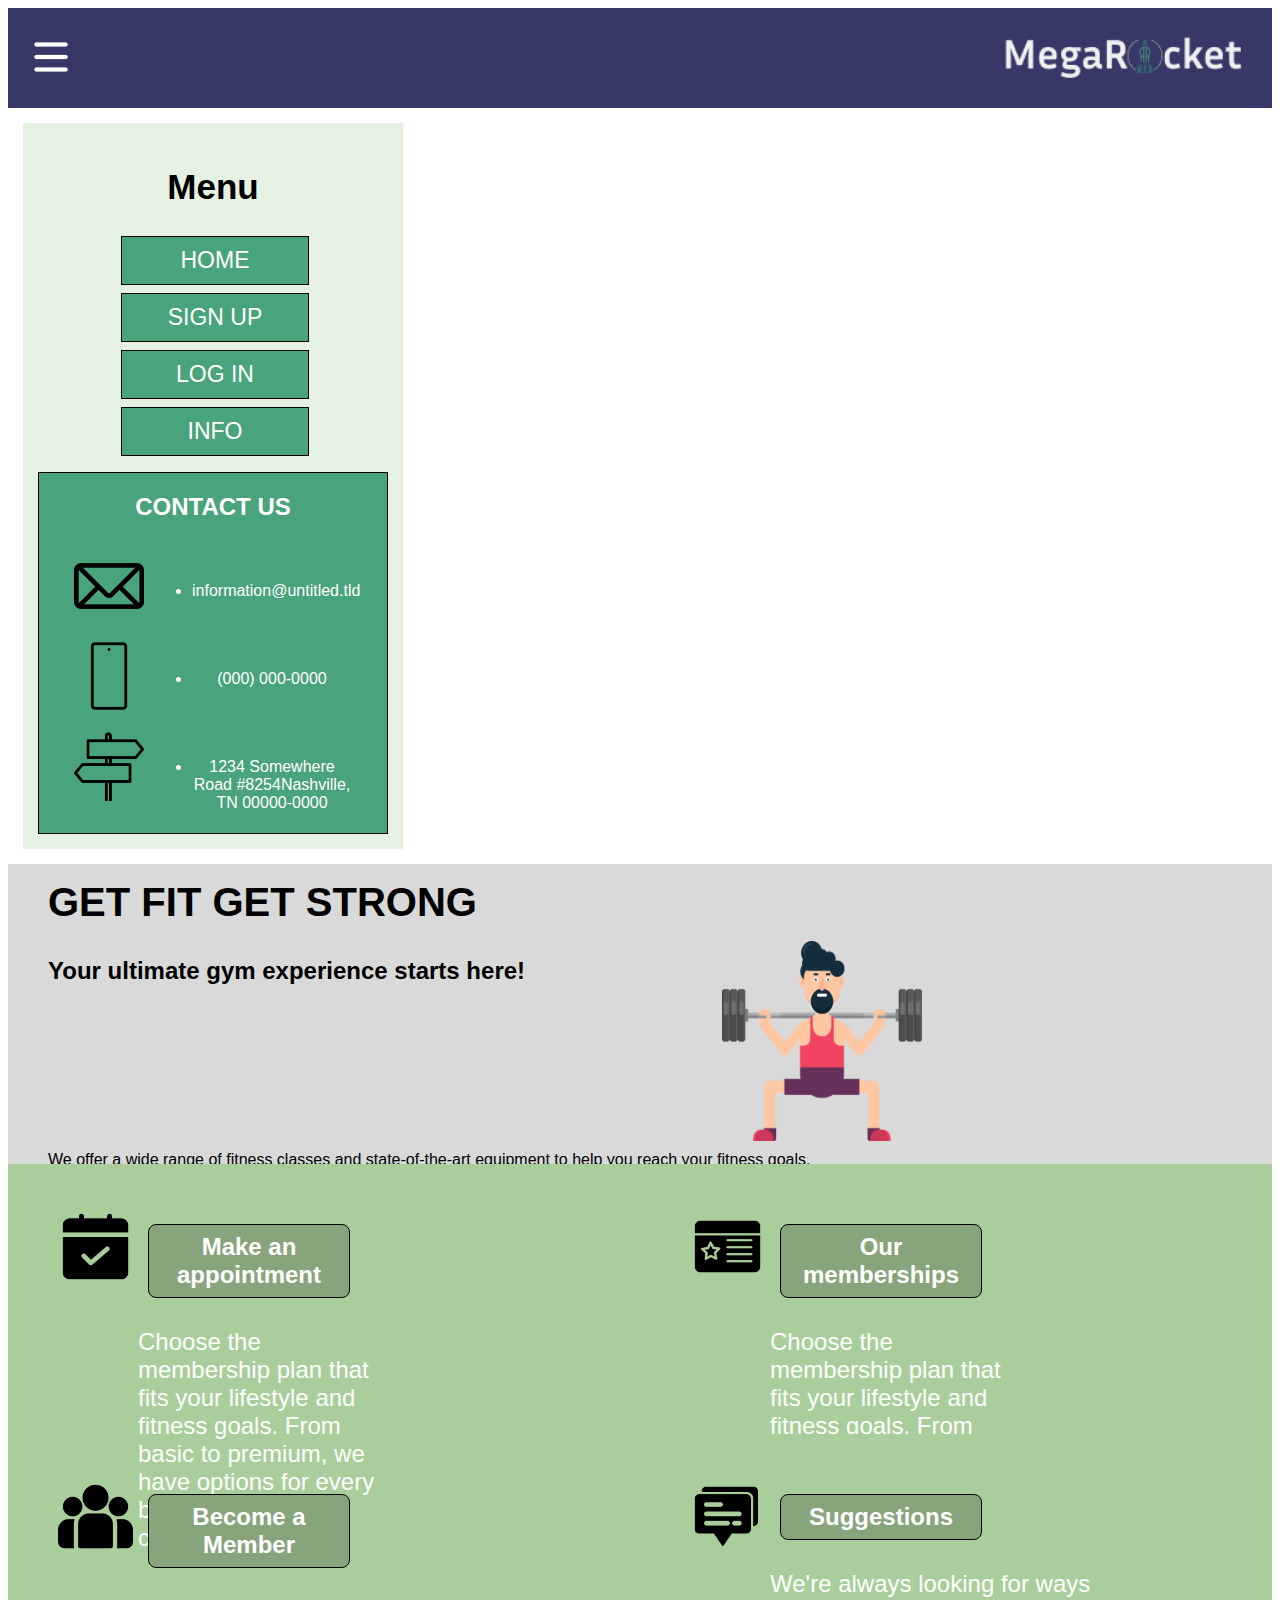
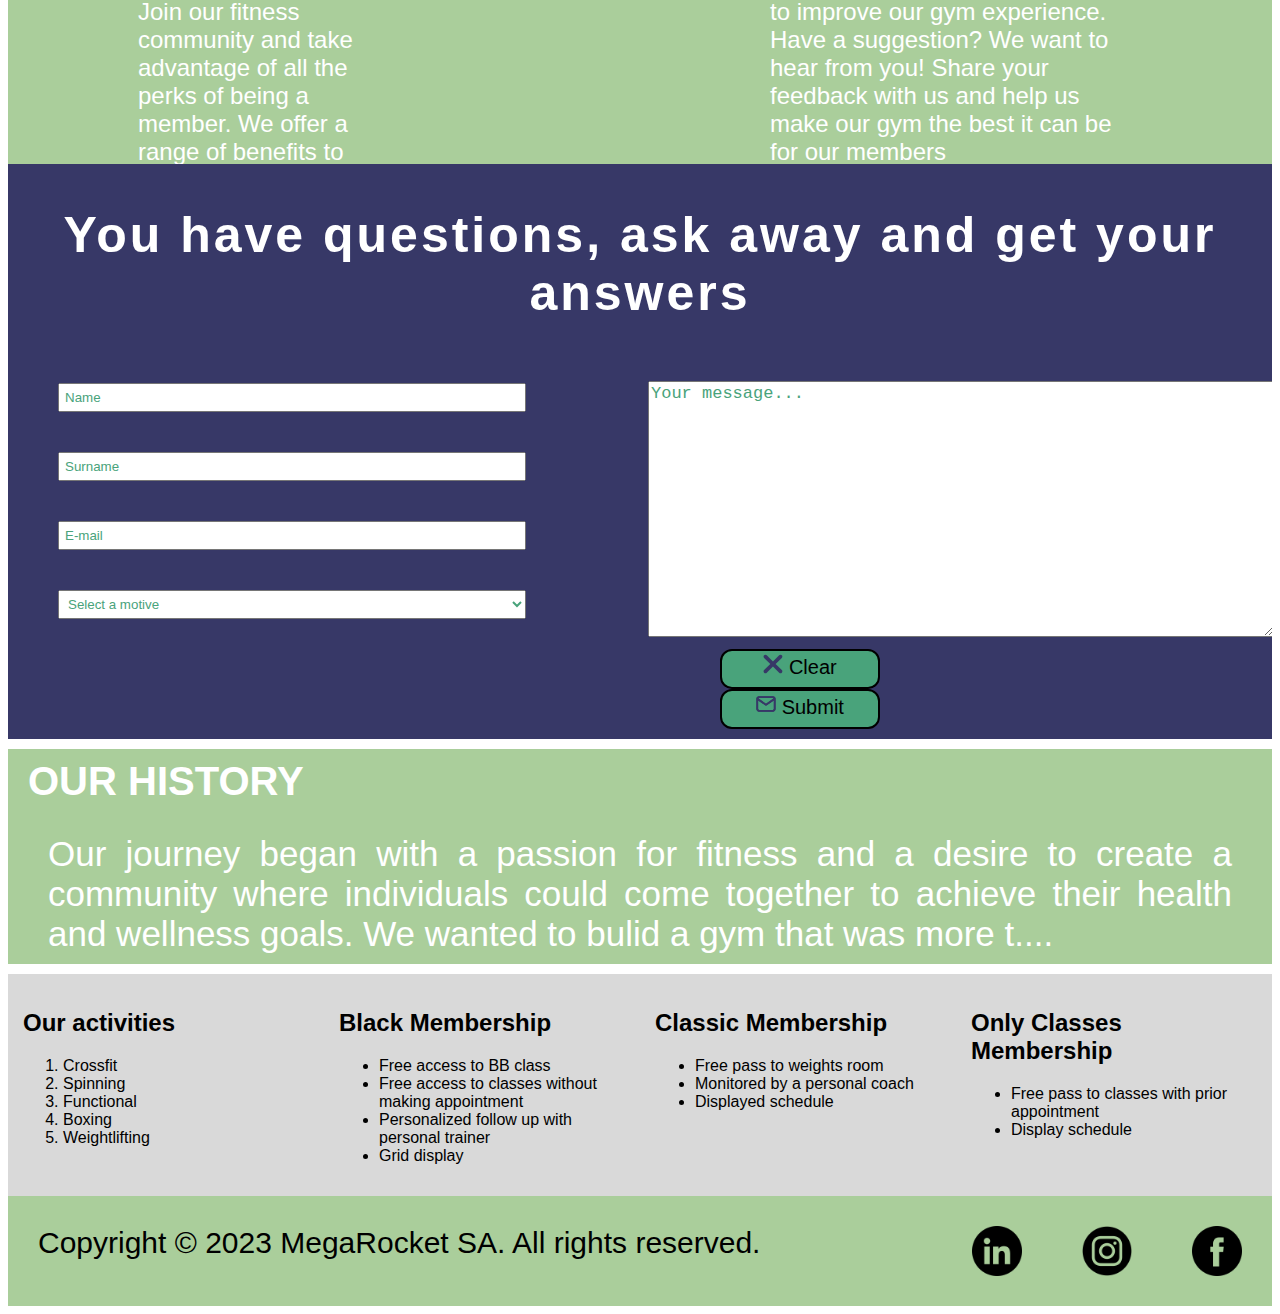
==== commit c84896b4: "BaSP-W04-M2023: Finish responsive form" ====
--- a/Week03/index.html
+++ b/Week03/index.html
@@ -6,7 +6,7 @@
     <meta name="viewport" content="width=device-width, initial-scale=1.0">
     <title>MegaRocket</title>
     <link rel="stylesheet" type="text/css" href="./css/style.css">
-    <link rel="stylesheet" type="text/css" href="./css/reset.css">
+    <link rel="stylesheet" type="text/css" href="./css/reset1.css">
     <link rel="icon" type="image/x-icon" href="../Assets/images/favicon.ico">
   </head>
   <body>
--- a/Week03/css/style.css
+++ b/Week03/css/style.css
@@ -212,22 +212,22 @@
 
 .myform-1 input, .myform-1 select{
   padding: 5px;
-  margin: 20px;
-  float: left;
+  margin: 20px 20px 20px 50px;
+  float: left;
+  width: 37%;
+  box-sizing: border-box;
+}
+
+.myform-2 {
+  float: right;
   width: 50%;
-  box-sizing: border-box;
-}
-
-.myform-2 {
-  float: right;
-  width: 40%;
   padding: 5px;
   margin: 5px;
   box-sizing: border-box;
 }
 
 .myform-2 textarea {
-  width: 500px;
+  width: 620px;
   height: 250px;
   margin: 8px;
 }
@@ -243,7 +243,7 @@
 .myform-2 button {
   font-size: 20px;
   padding: 0 20px 5px 20px;
-  margin: 0 50px;
+  margin: 0 80px;
   width: 160px;
   height: 40px;
   background-color: #49a37b;
